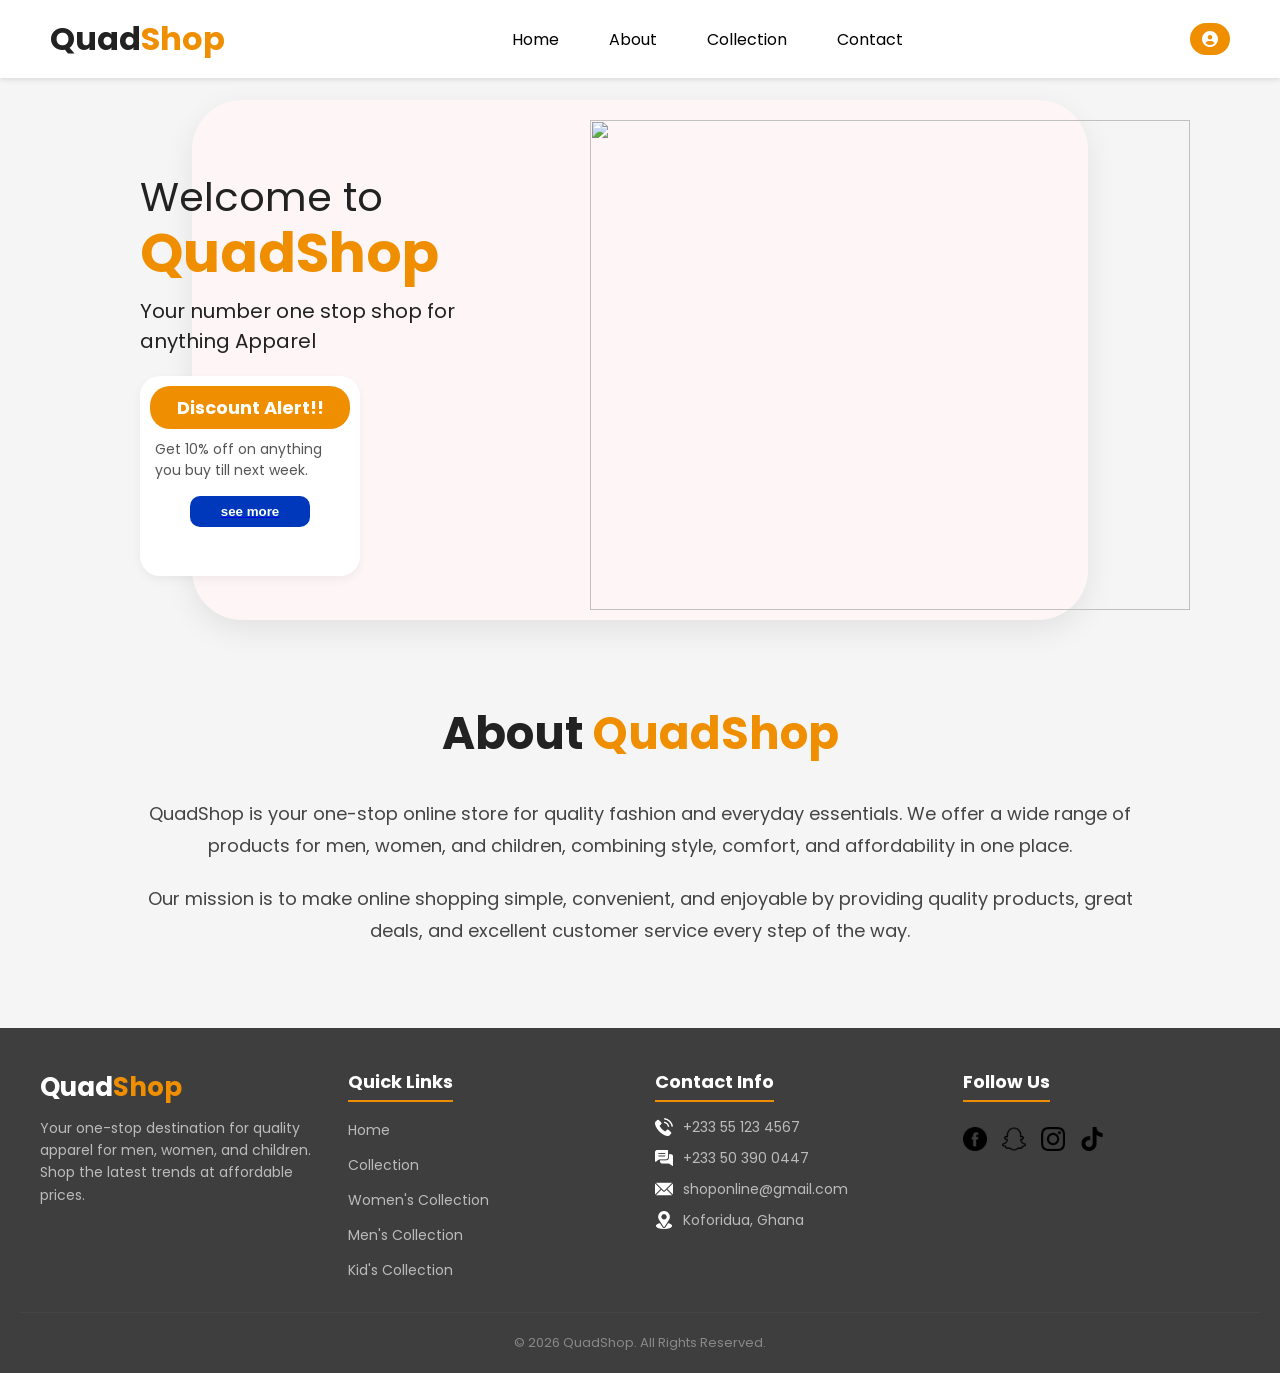
==== index.html @ 1bff61f1 "Add files via upload" ====
<!DOCTYPE html>
<html lang="en">
<head>
    <meta charset="UTF-8">
    <meta name="viewport" content="width=device-width, initial-scale=1.0">
    <title>QuadShop</title>
    <link rel="stylesheet" href="style.css">
    <link rel="icon" type="image/png" href="../QuadShop logo.png">
    <link rel="stylesheet" href="https://fonts.googleapis.com/css2?family=Poppins:wght@300;400;500;600;700&display=swap">
    <link rel="stylesheet" href="https://cdnjs.cloudflare.com/ajax/libs/font-awesome/6.7.2/css/all.min.css">
</head>

<body>

<header class="main-header">
    <h1>Quad<span>Shop</span></h1>

    <div class="menu-toggle" onclick="toggleMobileMenu()">
        <i class="fas fa-bars"></i>
    </div>

    <div class="tabs" id="navTabs">
        <ul>
            <!-- If you are on the homepage, make sure the links route cleanly -->
            <li><a href="index.html">Home</a></li>
            <li><a href="index.html#about">About</a></li>
            <li><a href="collection.html">Collection</a></li>
            <li><a href="contact-us.html">Contact</a></li>
        </ul>
    </div>

    <div style="display: flex; gap: 15px; align-items: center;">
        <!-- Added the critical explicit ID for global initialization mapping -->
        <div id="auth-status-btn" onclick="handleAuthClick()" style="cursor: pointer; font-weight: 500; color: #fff; background: #EF8F00; padding: 8px 12px; border-radius: 50px; font-size: 16px; display: flex; align-items: center; justify-content: center;" title="Account">
            <i class="fas fa-user-circle"></i>
        </div>

    </div>
</header>

<div id="liveToastNotification" style="display: none; position: fixed; top: 20px; right: 20px; z-index: 100001; padding: 15px 20px; border-radius: 8px; color: white; font-family: 'Poppins', sans-serif; align-items: center; gap: 12px; box-shadow: 0 4px 12px rgba(0,0,0,0.15); transition: 0.3s ease;">
    <span id="toastIcon" style="font-size: 20px;"></span>
    <div>
        <strong id="toastTitle" style="display: block; font-size: 14px;"></strong>
        <span id="toastMessage" style="font-size: 12px; opacity: 0.9;"></span>
    </div>
</div>

<div id="authModal" style="display:none; position:fixed; top:0; left:0; width:100%; height:100%; background:rgba(0,0,0,0.5); justify-content:center; align-items:center; z-index:10000;">
    <div style="background:#fff; padding:30px; border-radius:8px; max-width:400px; width:100%; position: relative; color: #333;">
        <span onclick="closeAuthModal()" style="position: absolute; top: 10px; right: 15px; font-size: 24px; cursor: pointer; font-weight: bold;">&times;</span>
        <h2 id="authTitle" style="margin-top: 0;">Log In to Your Account</h2>
        <form id="authForm" onsubmit="submitAuthForm(event)">
            <div id="authNameContainer" style="margin-bottom:10px; display: none;">
                <label>Full Name:</label>
                <input type="text" id="authName" style="width:100%; padding:8px;">
            </div>
            <div style="margin-bottom:10px;">
                <label>Phone Number:</label>
                <input type="text" id="authPhone" required style="width:100%; padding:8px;">
            </div>
            <div style="margin-bottom:10px;">
                <label>Password:</label>
                <input type="password" id="authPassword" required style="width:100%; padding:8px;">
            </div>
            <button type="submit" style="background:#0038BC; color:white; border:none; padding:10px; width:100%; font-weight:bold; cursor:pointer;">Submit</button>
        </form>
        <p id="authToggleText" style="text-align:center; margin-top:15px; font-size:14px; cursor:pointer; color:#EF8F00; margin-bottom: 0;" onclick="toggleAuthMode()">Don't have an account? Sign Up</p>
    </div>
</div>

<div id="dashboardModal" style="display: none; position: fixed; top: 0; left: 0; width: 100%; height: 100%; background: rgba(0,0,0,0.55); backdrop-filter: blur(2px); justify-content: center; align-items: center; z-index: 10000; padding: 15px; box-sizing: border-box;">
    <div style="background: #fff; padding: 30px; border-radius: 12px; max-width: 450px; width: 100%; max-height: 90vh; overflow-y: auto; position: relative; color: #333; font-family: 'Poppins', sans-serif; box-sizing: border-box; box-shadow: 0 10px 30px rgba(0, 0, 0, 0.2);">
        <span onclick="closeDashboardModal()" style="position: absolute; top: 12px; right: 18px; font-size: 26px; cursor: pointer; font-weight: bold; color: #888;">&times;</span>
        
        <h2 style="margin-top: 0; color: #0038BC; border-bottom: 2px solid #f5f5f5; padding-bottom: 10px; font-size: 22px; font-weight: 600;">
            <i class="fa-solid fa-gauge-high"></i> User Dashboard
        </h2>
        
        <div style="margin-top: 20px; background: #f9f9f9; padding: 15px; border-radius: 8px; border-left: 4px solid #EF8F00; box-sizing: border-box;">
            <h3 style="margin: 0 0 10px 0; font-size: 16px; color: #333; font-weight: 600;">Account Profile</h3>
            <p style="margin: 5px 0; font-size: 14px; word-break: break-word;"><strong>Full Name:</strong> <span id="dashName">Loading...</span></p>
            <p style="margin: 5px 0; font-size: 14px; word-break: break-word;"><strong>Phone Number:</strong> <span id="dashPhone">Loading...</span></p>
        </div>

        <div style="margin-top: 20px; background: #f9f9f9; padding: 15px; border-radius: 8px; border-left: 4px solid #0038BC; box-sizing: border-box;">
            <h3 style="margin: 0 0 10px 0; font-size: 16px; color: #333; font-weight: 600;">Active Order Status</h3>
            <div style="display: flex; align-items: center; gap: 10px; margin-top: 10px; flex-wrap: wrap;">
                <span id="dashStatusBadge" style="padding: 6px 14px; border-radius: 20px; font-size: 13px; font-weight: bold; color: white; display: inline-block;">
                    Pending Approval
                </span>
            </div>
            <p style="font-size: 11px; color: #777; margin-top: 8px; margin-bottom: 0; line-height: 1.4;">
                *Admin decisions update here automatically upon order verification.
            </p>
        </div>

        <button onclick="processLogout()" style="background: #d9534f; color: white; border: none; padding: 12px; width: 100%; font-weight: bold; cursor: pointer; border-radius: 6px; margin-top: 25px; transition: 0.2s; font-size: 15px;">
            <i class="fa-solid fa-right-from-bracket"></i> Log Out Account
        </button>
    </div>
</div>

<div class="homepage">
    <div class="welcome-text-image">
        <div class="welcome-text-container">
            <div class="text-header">
                <p class="welcome-text">Welcome to <span>QuadShop</span></p>
                <p class="slogan">Your number one stop shop for anything Apparel</p>
                <div class="discount-container">
                    <p class="percentage-off">Discount Alert!!</p>
                    <p class="percentage-message">Get 10% off on anything you buy till next week.</p>
                    <a href="collection.html">
                        <button class="see-more-btn">see more</button>
                    </a>
                </div>
            </div>
            <img src="images/happy shopping lady.png" class="shopping-image">
        </div>
    </div>
</div>

<section id="about">
    <div class="about-section">
        <h1 class="about-title">About <span class="about-color">QuadShop</span></h1>
        <p class="about-text">
            QuadShop is your one-stop online store for quality fashion and everyday
            essentials. We offer a wide range of products for men, women, and
            children, combining style, comfort, and affordability in one place.
        </p>
        <p class="about-text">
            Our mission is to make online shopping simple, convenient, and
            enjoyable by providing quality products, great deals, and excellent
            customer service every step of the way.
        </p>
    </div>
</section>

<footer class="footer">
    <div class="footer-container">
        <div class="footer-section">
            <h2 class="footer-logo">Quad<span class="footer-span">Shop</span></h2>
            <p class="footer-description">
                Your one-stop destination for quality apparel for men,
                women, and children. Shop the latest trends at affordable prices.
            </p>
        </div>

        <div class="footer-section">
            <h3>Quick Links</h3>
            <ul class="footer-links">
                <li><a href="index.html">Home</a></li>
                <li><a href="collection.html">Collection</a></li>
                <li><a href="collection.html#women-clothes">Women's Collection</a></li>
                <li><a href="collection.html#men-clothes">Men's Collection</a></li>
                <li><a href="collection.html#kid">Kid's Collection</a></li>
            </ul>
        </div>

        <div class="footer-section">
            <h3>Contact Info</h3>
            <div class="footer-contact">
                <img src="images/telephone.png" alt="Phone">
                <p>+233 55 123 4567</p>
            </div>
            <div class="footer-contact">
                <img src="images/chatting.png" alt="WhatsApp">
                <p>+233 50 390 0447</p>
            </div>
            <div class="footer-contact">
                <img src="images/email.png" alt="Email">
                <p>shoponline@gmail.com</p>
            </div>
            <div class="footer-contact">
                <img src="images/location.png" alt="Location">
                <p>Koforidua, Ghana</p>
            </div>
        </div>

        <div class="footer-section">
            <h3>Follow Us</h3>
            <div class="footer-social">
                <a href="https://www.facebook.com"><img src="images/facebook.png" alt="Facebook"></a>
                <img src="images/snapchat.png" alt="Snapchat">
                <img src="images/instagram.png" alt="Instagram">
                <img src="images/tik-tok.png" alt="TikTok">
            </div>
        </div>
    </div>

    <div class="footer-bottom">
        <p>© 2026 QuadShop. All Rights Reserved.</p>
    </div>
</footer>


<script src="collection.js"></script>

</body>
</html>
---- style.css ----
* {
    padding: 0;
    margin: 0;
    box-sizing: border-box;
}


body {
    font-family: 'Poppins', sans-serif;
    background: #f5f5f5;
    color: #222;
}

/* UNIFIED FULL-WIDTH HEADER DESIGN (MATCHING COLLECTION PAGE) */
.main-header {
    display: flex;
    justify-content: space-between;
    align-items: center;
    padding: 15px 50px; /* Enhanced left-right inner padding for edge-to-edge display */
    background: #fff;
    width: 100%;       /* Takes full screen horizontally */
    margin: 0;         /* Removes floating margins separation */
    border-radius: 0;  /* Removes the rounded pill shape so it locks neatly to sides */
    box-shadow: 0 2px 5px rgba(0,0,0,0.1); /* Drop shadow alignment below the bar */
    position: fixed; /* Changed from sticky to relative for better control */
    top: 0;
    left: 0;            /* Locked perfectly to the very top edge of the window browser */
    z-index: 1000;
    gap: 10px;         /* Small gap constraint balancing */
}

.main-header h1 span {
    color: #EF8F00;
    font-size: inherit; /* Prevents span from rendering at massive homepage size */
}

.main-header .tabs ul {
    display: flex;
    gap: 50px;
    list-style: none;
    margin-left: 0;
}

.main-header .tabs a {
    text-decoration: none;
    color: #000;
    font-size: 16px;
    transition: 0.2s ease-in-out;
}

.main-header .tabs a:hover {
    text-decoration: underline;
    padding: 0;
}

/* HOMEPAGE WRAPPERS */
.homepage {
    margin-left: auto;
    margin-right: auto;
    width: 70%;
    height: 520px;
    background-color: rgb(254, 246, 246);
    box-shadow: 0px 10px 30px rgb(0,0,0,.08);
    border-radius: 50px;
    padding: 20px;
    margin-top: 100px;
    position: relative;
}

.welcome-text-container {
    display: flex;
    justify-content: center;
    gap: 60px;
}

.text-header {
    margin-left: 50px;
    margin-top: 50px;
}

.welcome-text {
    width: 390px;
    font-size: 40px;
    line-height: 55px;
}

/* Targets only welcome text span logo size element */
.welcome-text span {
    font-weight: bold;
    font-size: 55px; 
    color: #EF8F00;
}

.slogan {
    font-size: 20px;
    margin-top: 10px;
}

.shopping-image {
    width: 600px;
    height: 490px;
    object-fit: contain;
}

/* DISCOUNT LAYOUT RULES */
.discount-container {
    margin-top: 20px;
    width: 220px;
    height: 200px;
    background-color: white;
    display: flex;
    border-radius: 20px;
    flex-direction: column;
    box-shadow: 0px 4px 10px rgba(0,0,0,0.05);
}

.percentage-off {
    font-size: 18px;
    text-align: center;
    padding: 8px;
    background-color: #EF8F00;
    color: white;
    margin: 10px;
    border-radius: 20px;
    font-weight: bold;
}

.percentage-message {
    width: 100%;
    font-size: 14px;
    padding: 0 15px;
    color: #555;
}

.see-more-btn {
    background-color: #0038BC;
    color: white;
    border: none;
    border-radius: 10px;
    margin: 15px auto 10px;
    padding: 8px;
    width: 120px;
    font-weight: bold;
    display: block;
    transition: 0.2s;
}

.see-more-btn:hover {
    cursor: pointer;
    background-color: #002ba3;
}

/* ABOUT SECTION */
.about-section {
    width: 80%;
    margin: 80px auto;
    text-align: center;
}

.about-title {
    font-size: 45px;
    margin-bottom: 30px;
}

.about-color {
    color: #EF8F00;
    font-size: inherit;
}

.about-text {
    font-size: 18px;
    line-height: 1.8;
    margin-bottom: 20px;
    color: #444;
}

/* FOOTER RULES */
.footer {
    background: #3e3e3e;
    color: #fff;
    padding: 40px 20px 20px;
    margin-top: 80px;
}

.footer-container {
    max-width: 1200px;
    margin: 0 auto;
    display: grid;
    grid-template-columns: repeat(4, 1fr);
    gap: 30px;
}

.footer-section h3 {
    margin-bottom: 15px;
    font-size: 18px;
    border-bottom: 2px solid #EF8F00;
    padding-bottom: 5px;
    display: inline-block;
}

.footer-logo {
    font-size: 26px;
    margin-bottom: 10px;
}

.footer-span {
    color: #EF8F00;
}

.footer-description {
    font-size: 14px;
    color: #bbb;
    line-height: 1.6;
}

.footer-links {
    display: flex;
    flex-direction: column;
    gap: 10px;
    list-style: none;
}

.footer-links a {
    color: #bbb;
    text-decoration: none;
    font-size: 14px;
}

.footer-links a:hover {
    color: #EF8F00;
    text-decoration: underline;
}

.footer-contact {
    display: flex;
    align-items: center;
    gap: 10px;
    margin-bottom: 10px;
    font-size: 14px;
    color: #bbb;
}

.footer-contact img {
    width: 18px;
    height: 18px;
    filter: invert(1);
}

.footer-social {
    display: flex;
    gap: 15px;
    margin-top: 10px;
}

.footer-social img {
    width: 24px;
    height: 24px;
    cursor: pointer;
    transition: 0.2s;
}

.footer-social img:hover {
    transform: translateY(-3px);
}

.footer-bottom {
    text-align: center;
    margin-top: 30px;
    padding-top: 20px;
    border-top: 1px solid #444;
    font-size: 13px;
    color: #888;
}

/* RESPONSIVE DESIGN */
@media (max-width: 900px) {
    .main-header {
        width: 95%;
        flex-direction: column;
        gap: 15px;
        border-radius: 20px;
    }
    .main-header .tabs ul {
        gap: 20px;
    }
    .homepage {
        width: 95%;
        height: auto;
    }
    .welcome-text-container {
        flex-direction: column;
        align-items: center;
        text-align: center;
    }
    .text-header {
        margin-left: 0;
    }
    .discount-container {
        margin: 20px auto;
    }
    .shopping-image {
        width: 100%;
        height: auto;
    }
    .footer-container {
        grid-template-columns: repeat(2, 1fr);
    }
}

@media (max-width: 500px) {
    .footer-container {
        grid-template-columns: 1fr;
    }
}

/* ==========================================================================
   ADVANCED RESPONSIVENESS, OVERFLOW PREVENTION & DYNAMIC HAMBURGER MENU ENGINE
   ========================================================================== */

/* Universal Guard Rails Against Grid/Image Layout Horizontal Page Bleeding */
html, body {
    width: 100%;
    max-width: 100%;
    overflow-x: hidden;
}

/* Base Desktop Configuration Adjustments for Hamburger Toggle Visibility */
.menu-toggle {
    display: none;
    font-size: 22px;
    cursor: pointer;
    color: #222;
    transition: color 0.2s;
}
.menu-toggle:hover {
    color: #EF8F00;
}

/* Mobile Screens Optimization Breakpoint */
@media (max-width: 768px) {
    .main-header {
        width: 92% !important;
        margin: 15px auto !important;
        padding: 12px 20px !important;
        border-radius: 30px !important;
        position: sticky;
        top: 10px;
        display: flex !important;
        flex-direction: row !important; /* Keep logo, toggle, and search on one row baseline */
        flex-wrap: wrap; /* Gracefully break search element or buttons to subsequent lines cleanly */
        justify-content: space-between !important;
        align-items: center !important;
    }

    /* Make Hamburger Icon Stack Lines Visible on Mobile viewports */
    .menu-toggle {
        display: block !important;
        order: 2;
    }

    .logo, .main-header h1 {
        font-size: 20px !important;
        order: 1;
    }

    div[style*="display: flex"] {
        order: 3; /* Push Auth button structure cleanly to right corner layout */
    }

    /* Transform Horizontal Link list into a Stacked Dropdown Menu Drawer */
    .main-header .tabs {
        display: none; /* Hidden by default behind the toggle button click */
        width: 100%;
        order: 5; /* Forces the drawer expansion below header content row */
        background: #ffffff;
        margin-top: 12px;
        padding: 10px 0;
        border-top: 1px solid #f0f0f0;
    }

    /* Dynamic Menu Active Class (Targeted via JS click handler) */
    .main-header .tabs.active {
        display: block !important;
        animation: slideDownMenu 0.3s ease-in-out forwards;
    }

    .main-header .tabs ul {
        flex-direction: column !important;
        gap: 15px !important;
        width: 100%;
        padding: 10px 5px !important;
        align-items: flex-start !important;
    }

    .main-header .tabs ul li {
        width: 100%;
    }

    .main-header .tabs ul li a {
        display: block;
        width: 100%;
        padding: 8px 12px;
        font-size: 15px;
        border-radius: 8px;
        transition: background 0.2s;
    }

    .main-header .tabs ul li a:hover {
        background: #fff4e6;
        color: #EF8F00 !important;
        text-decoration: none !important;
    }

    /* Specific Collection Page Search Bar optimization rule overrides */
    .search-bar, #searchBar {
        width: 100% !important;
        order: 4; /* Floats search dynamically inline below logo baseline line layout smoothly */
        margin: 10px 0 2px 0 !important;
        height: 38px !important;
        font-size: 14px !important;
        border-radius: 20px !important;
    }

    #auth-status-btn {
        padding: 6px 12px !important;
        font-size: 13px !important;
    }
}

/* Smooth Animation Dropdown standard easing properties */
@keyframes slideDownMenu {
    from {
        opacity: 0;
        transform: translateY(-10px);
    }
    to {
        opacity: 1;
        transform: translateY(0);
    }
}


/* ================= DASHBOARD MODAL RESPONSE OVERPOLISHING RULES ================= */

/* Full-Screen dark background blurred curtain wrapper */
.modal-overlay {
    position: fixed;
    top: 0;
    left: 0;
    width: 100%;
    height: 100%;
    background: rgba(0, 0, 0, 0.55);
    backdrop-filter: blur(2px);
    display: flex;
    justify-content: center;
    align-items: center;
    z-index: 10000;
    padding: 15px; /* Ensures the card never touches screen edges on mobile */
}

/* Fluid dashboard canvas container wrapper */
.dashboard-card {
    background: #fff;
    padding: 30px;
    border-radius: 12px;
    width: 100%;
    max-width: 500px; /* Constrains it on desktop so it doesn't take full screen */
    max-height: 90vh; /* Prevents it from leaking outside screen bounds */
    overflow-y: auto; /* Adds clean inner scrollbar if logs overflow */
    position: relative;
    color: #333;
    box-shadow: 0 10px 30px rgba(0, 0, 0, 0.2);
    box-sizing: border-box;
}

/* Micro layouts component items updates */
.modal-close-btn {
    position: absolute;
    top: 12px;
    right: 18px;
    font-size: 26px;
    cursor: pointer;
    font-weight: bold;
    color: #888;
    transition: color 0.2s;
}

.modal-close-btn:hover {
    color: #333;
}

.dashboard-title {
    margin-top: 0;
    margin-bottom: 20px;
    font-size: 22px;
    font-weight: 600;
    color: #0038BC; /* Polished accent corporate blue layout baseline styling indicator */
}

/* --- MOBILE TARGETED OPTIMIZATIONS (< 480px viewport sizes) --- */
@media (max-width: 480px) {
    .dashboard-card {
        padding: 20px 15px; /* Scales down inner spaces cleanly */
    }
    
    .dashboard-title {
        font-size: 19px; /* Decreases header baseline scaling to balance screen fields nicely */
    }
}
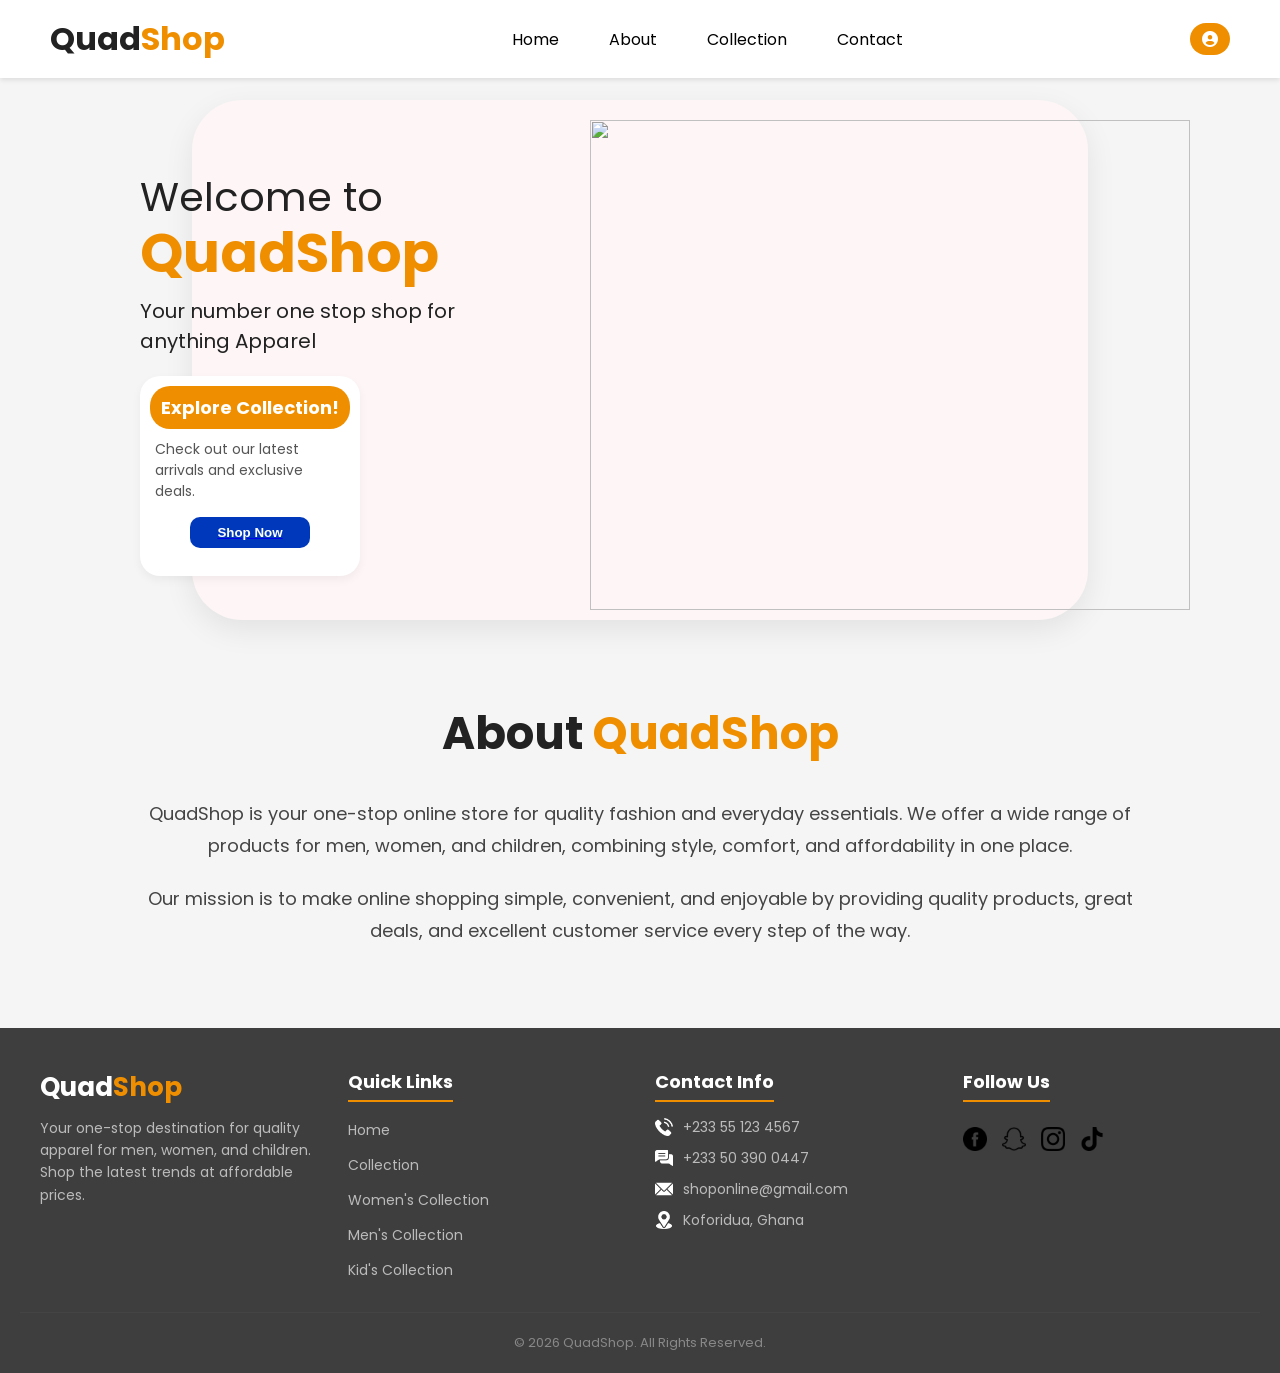
==== commit 940f230f: "Update index.html" ====
--- a/index.html
+++ b/index.html
@@ -37,6 +37,7 @@
 
     </div>
 </header>
+
 
 <div id="liveToastNotification" style="display: none; position: fixed; top: 20px; right: 20px; z-index: 100001; padding: 15px 20px; border-radius: 8px; color: white; font-family: 'Poppins', sans-serif; align-items: center; gap: 12px; box-shadow: 0 4px 12px rgba(0,0,0,0.15); transition: 0.3s ease;">
     <span id="toastIcon" style="font-size: 20px;"></span>
@@ -100,7 +101,7 @@
         </button>
     </div>
 </div>
-
+    
 <div class="homepage">
     <div class="welcome-text-image">
         <div class="welcome-text-container">
@@ -108,10 +109,10 @@
                 <p class="welcome-text">Welcome to <span>QuadShop</span></p>
                 <p class="slogan">Your number one stop shop for anything Apparel</p>
                 <div class="discount-container">
-                    <p class="percentage-off">Discount Alert!!</p>
-                    <p class="percentage-message">Get 10% off on anything you buy till next week.</p>
+                    <p class="percentage-off">Explore Collection!</p>
+                    <p class="percentage-message">Check out our latest arrivals and exclusive deals.</p>
                     <a href="collection.html">
-                        <button class="see-more-btn">see more</button>
+                        <button class="see-more-btn">Shop Now</button>
                     </a>
                 </div>
             </div>
@@ -197,4 +198,4 @@
 <script src="collection.js"></script>
 
 </body>
-</html>+</html>
--- a/style.css
+++ b/style.css
@@ -338,13 +338,21 @@
 
 /* Mobile Screens Optimization Breakpoint */
 @media (max-width: 768px) {
+
+    /* body {
+        padding-top: 90px !important; /* Reserves space for the now-fixed pill header + its 10px
+                                          top offset, so page content doesn't load underneath it. */
+     
+
     .main-header {
         width: 92% !important;
         margin: 15px auto !important;
         padding: 12px 20px !important;
         border-radius: 30px !important;
-        position: sticky;
+        position: fixed !important;
         top: 10px;
+        left: 0;
+        right: 0;
         display: flex !important;
         flex-direction: row !important; /* Keep logo, toggle, and search on one row baseline */
         flex-wrap: wrap; /* Gracefully break search element or buttons to subsequent lines cleanly */
@@ -506,4 +514,34 @@
     .dashboard-title {
         font-size: 19px; /* Decreases header baseline scaling to balance screen fields nicely */
     }
-}+}
+
+/* Fix for iPad 12.9" and other large tablets */
+@media (max-width: 1024px) {
+    .homepage {
+        width: 90% !important; /* Uses more available screen space */
+        height: auto !important; /* Allows content to dictate height */
+        padding: 40px 20px !important;
+        border-radius: 30px !important;
+        margin-top: 120px !important;
+    }
+
+    .welcome-text {
+        width: 100% !important; /* Allows text to span full width */
+        font-size: 32px !important; /* Slightly smaller for better balance */
+        line-height: 45px !important;
+    }
+
+    .welcome-text span {
+        font-size: 40px !important; /* Matches the text scaling */
+    }
+
+    .shopping-image {
+        width: 400px !important; /* Scales down the image to fit next to text */
+        height: auto !important;
+    }
+
+    .welcome-text-container {
+        gap: 20px !important; /* Reduces gap to fit 1024px constraints */
+    }
+}
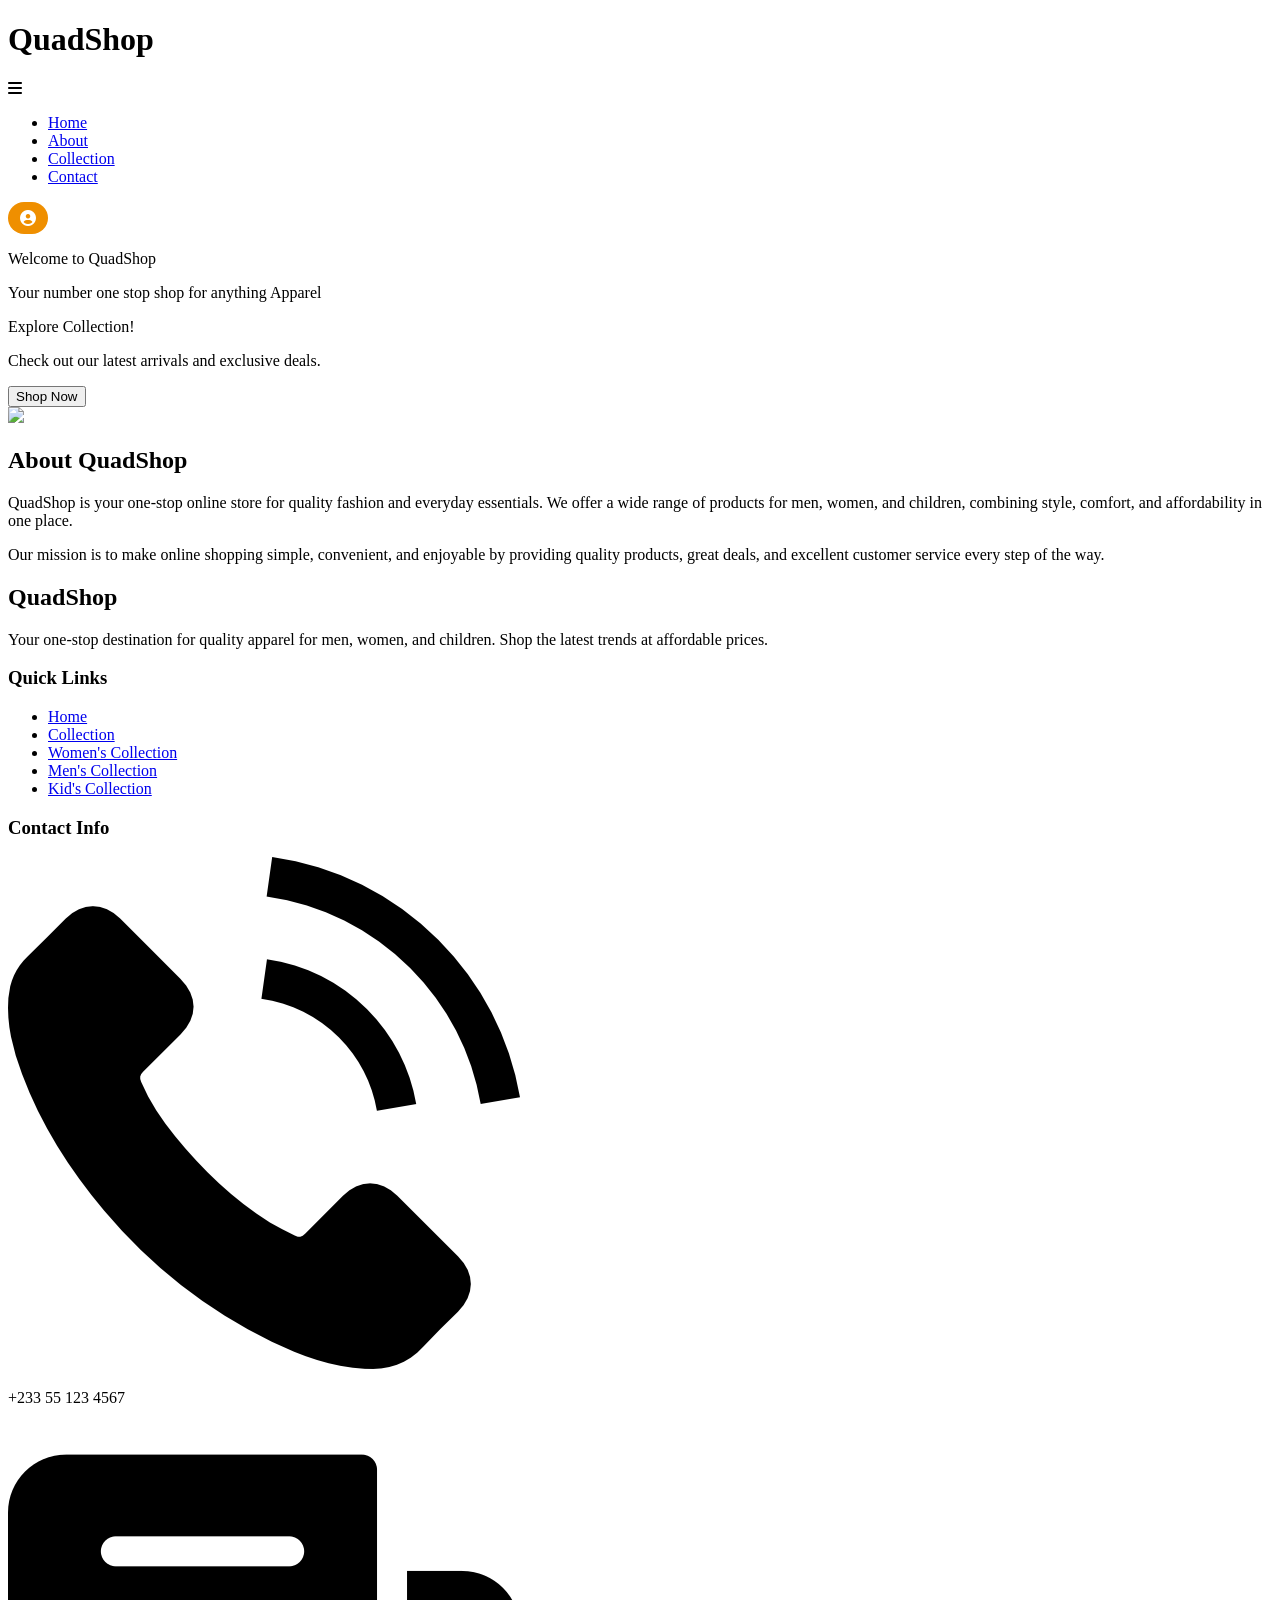
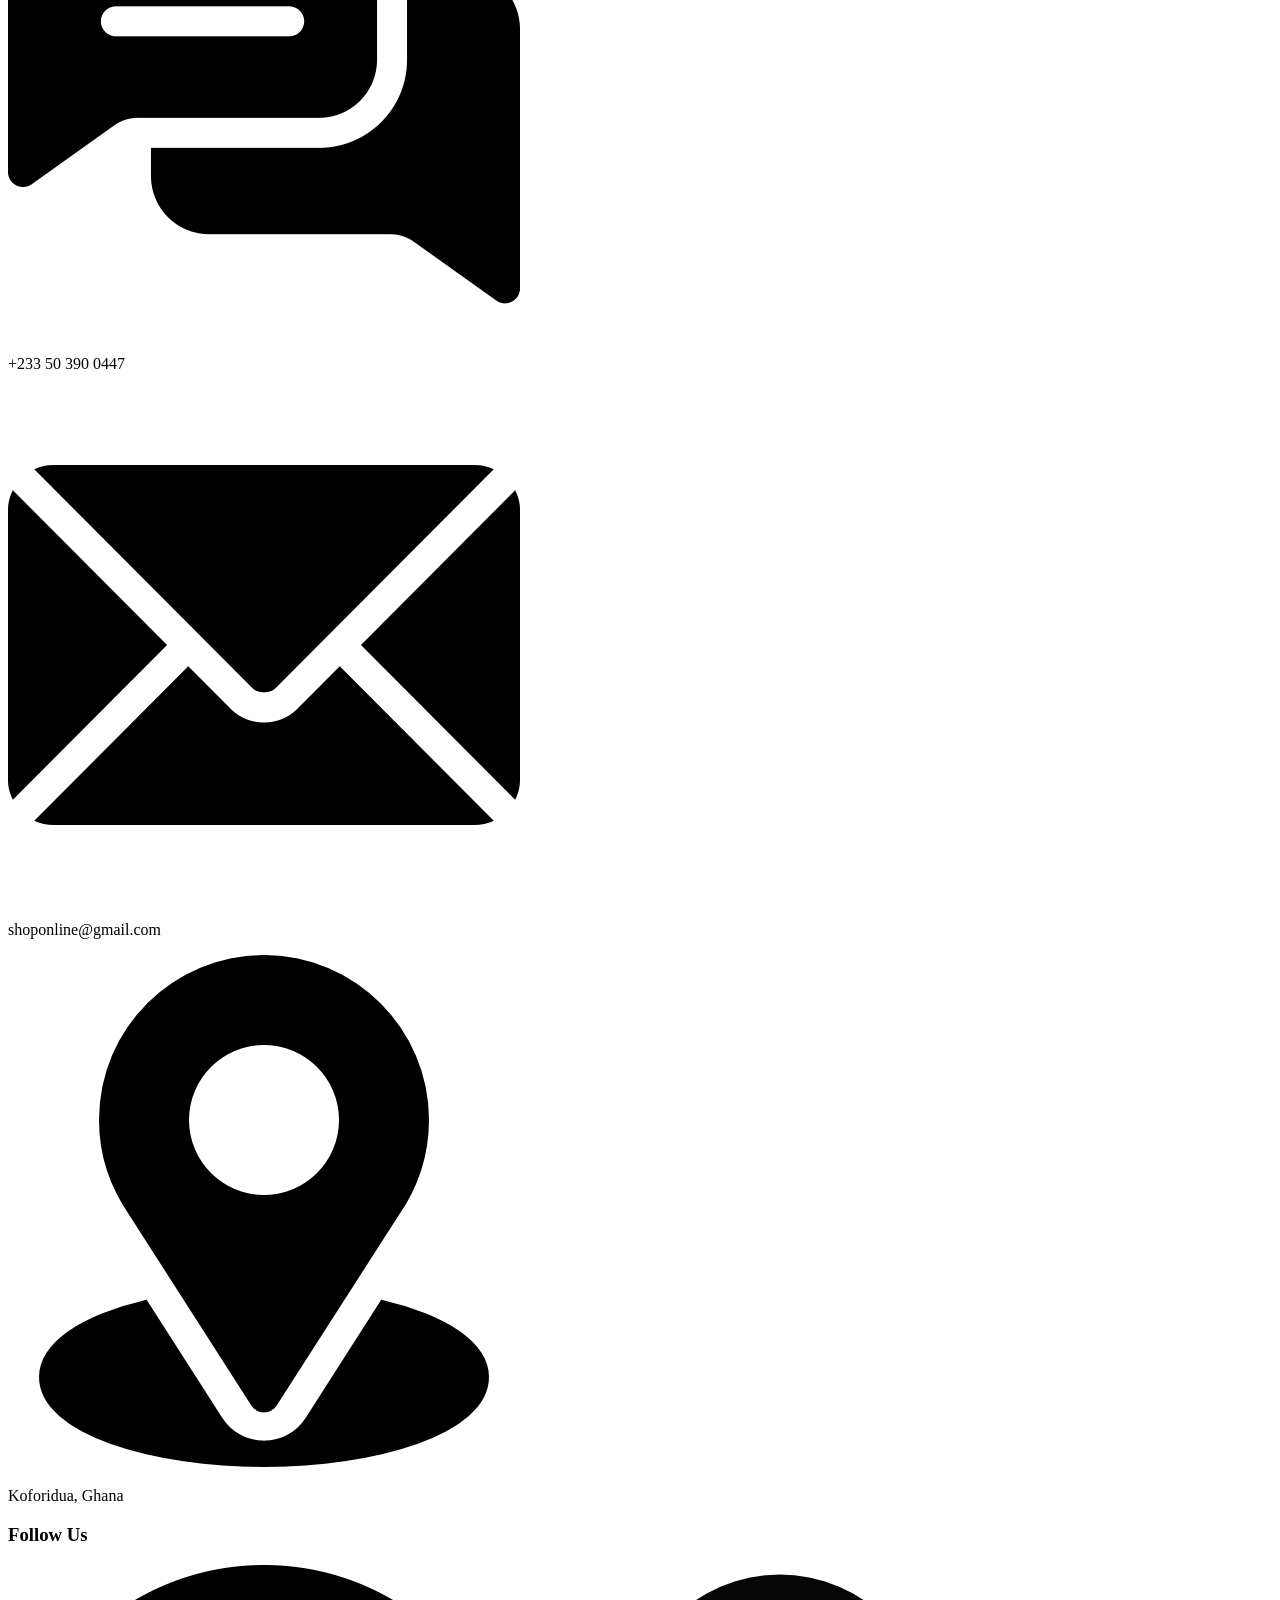
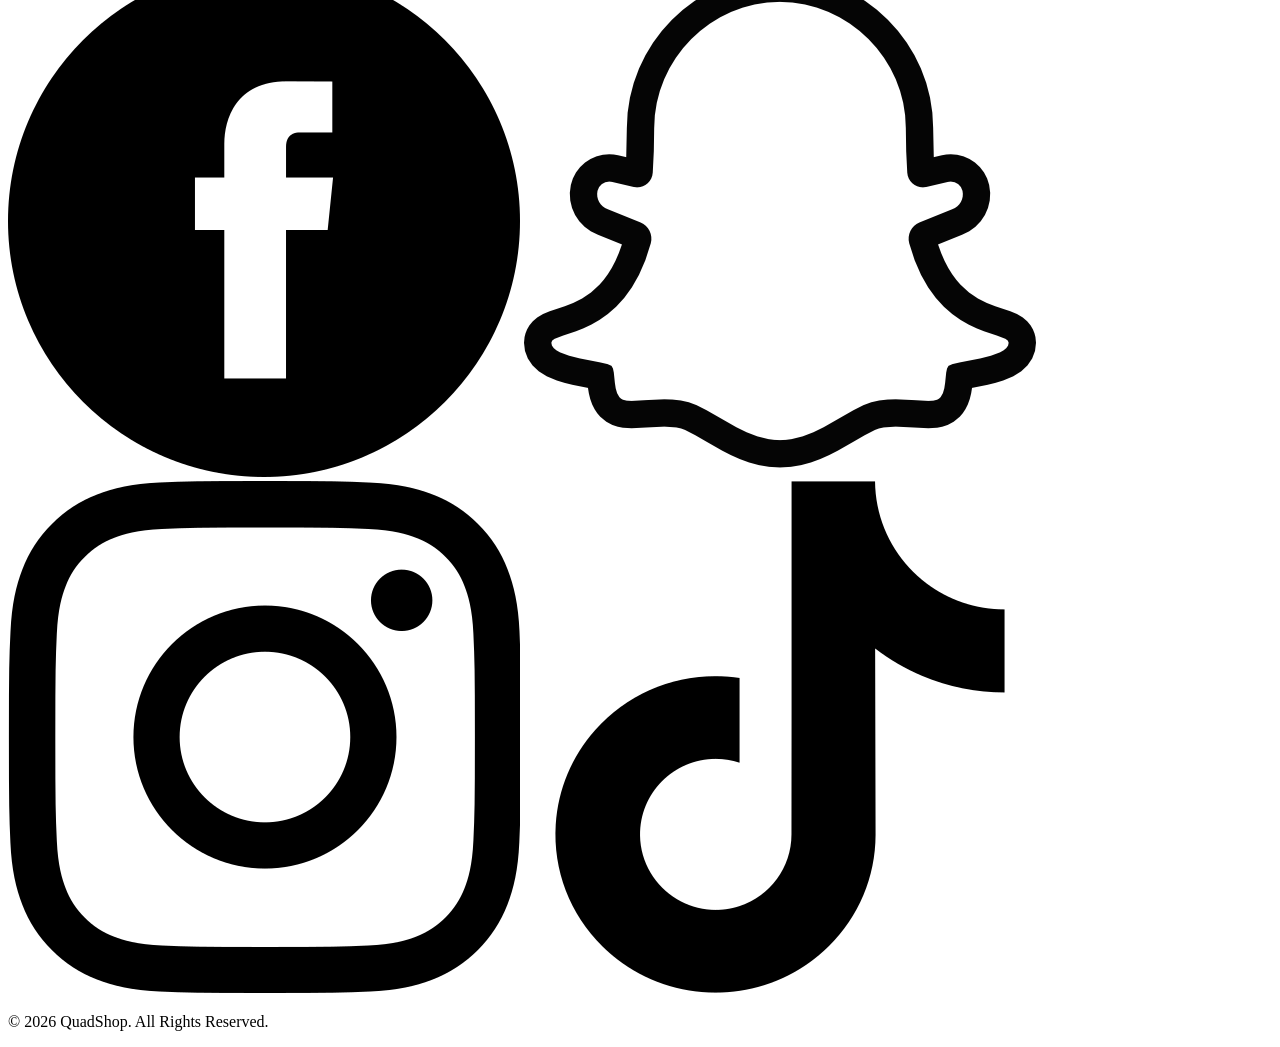
==== commit ae8946e0: "Update index.html" ====
--- a/index.html
+++ b/index.html
@@ -4,7 +4,7 @@
     <meta charset="UTF-8">
     <meta name="viewport" content="width=device-width, initial-scale=1.0">
     <title>QuadShop</title>
-    <link rel="stylesheet" href="style.css">
+    <link rel="stylesheet" href="Official Website.css">
     <link rel="icon" type="image/png" href="../QuadShop logo.png">
     <link rel="stylesheet" href="https://fonts.googleapis.com/css2?family=Poppins:wght@300;400;500;600;700&display=swap">
     <link rel="stylesheet" href="https://cdnjs.cloudflare.com/ajax/libs/font-awesome/6.7.2/css/all.min.css">
@@ -22,10 +22,10 @@
     <div class="tabs" id="navTabs">
         <ul>
             <!-- If you are on the homepage, make sure the links route cleanly -->
-            <li><a href="index.html">Home</a></li>
-            <li><a href="index.html#about">About</a></li>
+            <li><a href="Official Website.html">Home</a></li>
+            <li><a href="#about">About</a></li>
             <li><a href="collection.html">Collection</a></li>
-            <li><a href="contact-us.html">Contact</a></li>
+            <li><a href="contact us.html">Contact</a></li>
         </ul>
     </div>
 
@@ -38,35 +38,11 @@
     </div>
 </header>
 
-
 <div id="liveToastNotification" style="display: none; position: fixed; top: 20px; right: 20px; z-index: 100001; padding: 15px 20px; border-radius: 8px; color: white; font-family: 'Poppins', sans-serif; align-items: center; gap: 12px; box-shadow: 0 4px 12px rgba(0,0,0,0.15); transition: 0.3s ease;">
     <span id="toastIcon" style="font-size: 20px;"></span>
     <div>
         <strong id="toastTitle" style="display: block; font-size: 14px;"></strong>
         <span id="toastMessage" style="font-size: 12px; opacity: 0.9;"></span>
-    </div>
-</div>
-
-<div id="authModal" style="display:none; position:fixed; top:0; left:0; width:100%; height:100%; background:rgba(0,0,0,0.5); justify-content:center; align-items:center; z-index:10000;">
-    <div style="background:#fff; padding:30px; border-radius:8px; max-width:400px; width:100%; position: relative; color: #333;">
-        <span onclick="closeAuthModal()" style="position: absolute; top: 10px; right: 15px; font-size: 24px; cursor: pointer; font-weight: bold;">&times;</span>
-        <h2 id="authTitle" style="margin-top: 0;">Log In to Your Account</h2>
-        <form id="authForm" onsubmit="submitAuthForm(event)">
-            <div id="authNameContainer" style="margin-bottom:10px; display: none;">
-                <label>Full Name:</label>
-                <input type="text" id="authName" style="width:100%; padding:8px;">
-            </div>
-            <div style="margin-bottom:10px;">
-                <label>Phone Number:</label>
-                <input type="text" id="authPhone" required style="width:100%; padding:8px;">
-            </div>
-            <div style="margin-bottom:10px;">
-                <label>Password:</label>
-                <input type="password" id="authPassword" required style="width:100%; padding:8px;">
-            </div>
-            <button type="submit" style="background:#0038BC; color:white; border:none; padding:10px; width:100%; font-weight:bold; cursor:pointer;">Submit</button>
-        </form>
-        <p id="authToggleText" style="text-align:center; margin-top:15px; font-size:14px; cursor:pointer; color:#EF8F00; margin-bottom: 0;" onclick="toggleAuthMode()">Don't have an account? Sign Up</p>
     </div>
 </div>
 
@@ -101,7 +77,7 @@
         </button>
     </div>
 </div>
-    
+
 <div class="homepage">
     <div class="welcome-text-image">
         <div class="welcome-text-container">
@@ -150,7 +126,7 @@
         <div class="footer-section">
             <h3>Quick Links</h3>
             <ul class="footer-links">
-                <li><a href="index.html">Home</a></li>
+                <li><a href="#">Home</a></li>
                 <li><a href="collection.html">Collection</a></li>
                 <li><a href="collection.html#women-clothes">Women's Collection</a></li>
                 <li><a href="collection.html#men-clothes">Men's Collection</a></li>
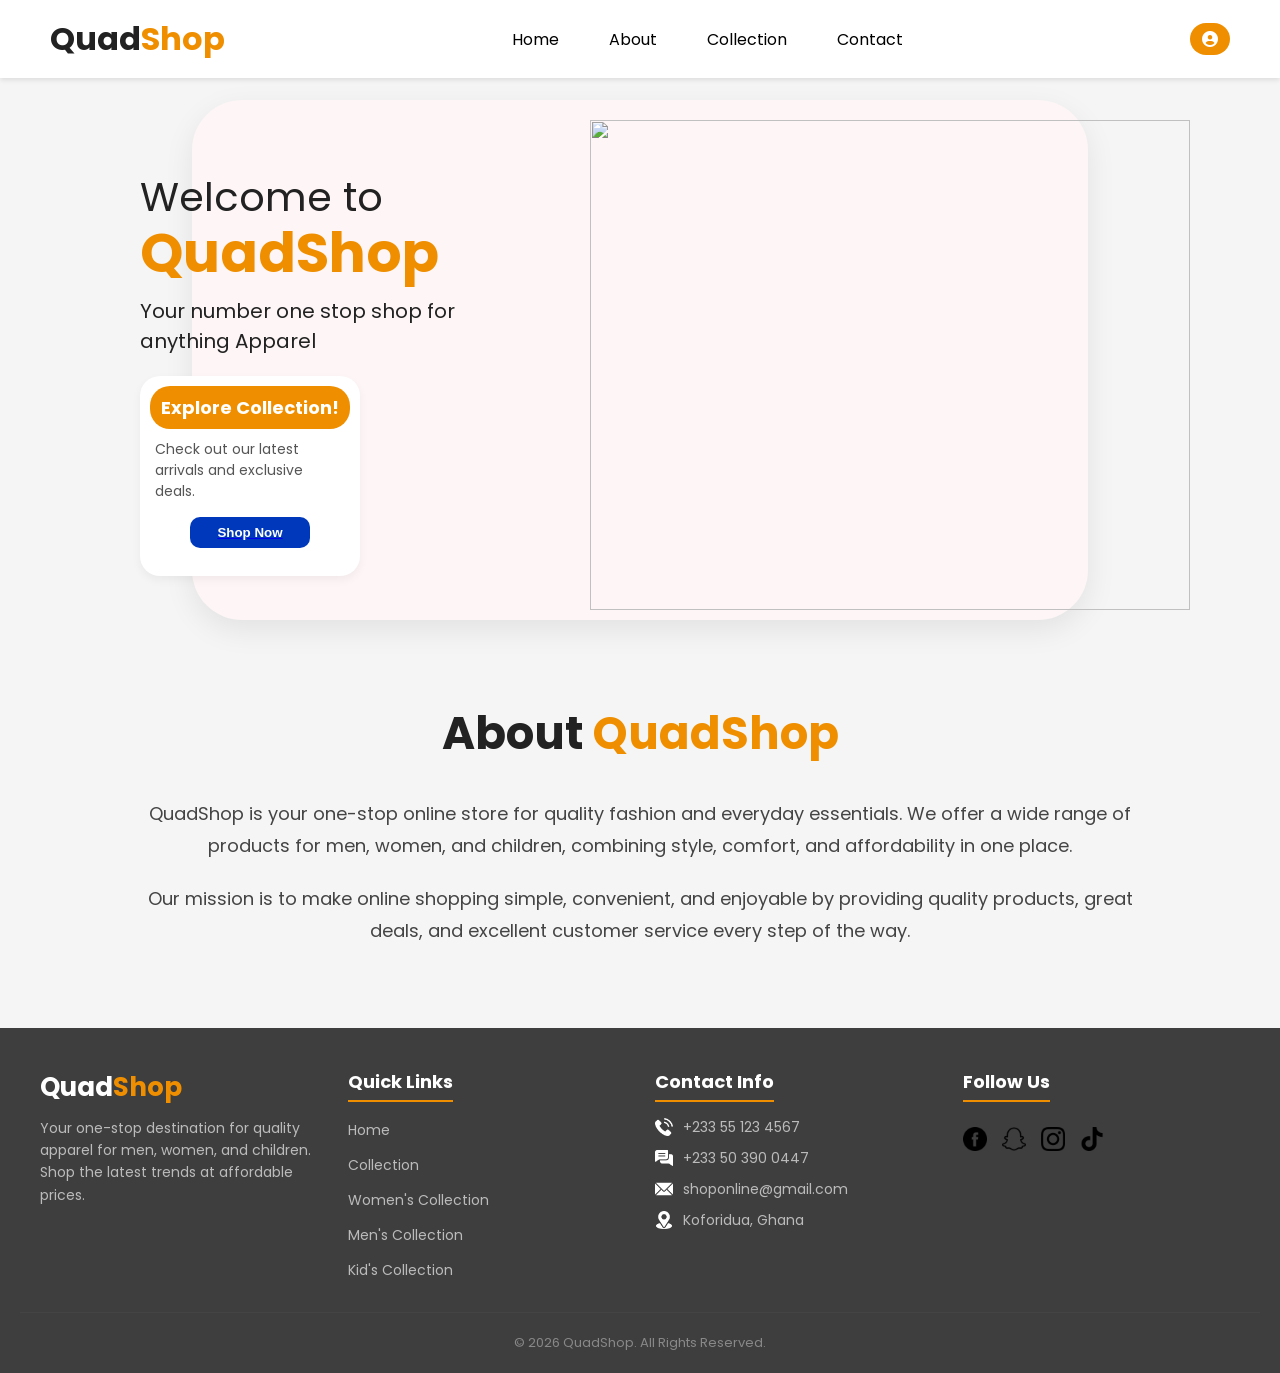
==== commit 15a17da1: "Update index.html" ====
--- a/index.html
+++ b/index.html
@@ -4,7 +4,7 @@
     <meta charset="UTF-8">
     <meta name="viewport" content="width=device-width, initial-scale=1.0">
     <title>QuadShop</title>
-    <link rel="stylesheet" href="Official Website.css">
+    <link rel="stylesheet" href="style.css">
     <link rel="icon" type="image/png" href="../QuadShop logo.png">
     <link rel="stylesheet" href="https://fonts.googleapis.com/css2?family=Poppins:wght@300;400;500;600;700&display=swap">
     <link rel="stylesheet" href="https://cdnjs.cloudflare.com/ajax/libs/font-awesome/6.7.2/css/all.min.css">
--- a/style.css
+++ b/style.css
@@ -0,0 +1,547 @@
+* {
+    padding: 0;
+    margin: 0;
+    box-sizing: border-box;
+}
+
+
+body {
+    font-family: 'Poppins', sans-serif;
+    background: #f5f5f5;
+    color: #222;
+}
+
+/* UNIFIED FULL-WIDTH HEADER DESIGN (MATCHING COLLECTION PAGE) */
+.main-header {
+    display: flex;
+    justify-content: space-between;
+    align-items: center;
+    padding: 15px 50px; /* Enhanced left-right inner padding for edge-to-edge display */
+    background: #fff;
+    width: 100%;       /* Takes full screen horizontally */
+    margin: 0;         /* Removes floating margins separation */
+    border-radius: 0;  /* Removes the rounded pill shape so it locks neatly to sides */
+    box-shadow: 0 2px 5px rgba(0,0,0,0.1); /* Drop shadow alignment below the bar */
+    position: fixed; /* Changed from sticky to relative for better control */
+    top: 0;
+    left: 0;            /* Locked perfectly to the very top edge of the window browser */
+    z-index: 1000;
+    gap: 10px;         /* Small gap constraint balancing */
+}
+
+.main-header h1 span {
+    color: #EF8F00;
+    font-size: inherit; /* Prevents span from rendering at massive homepage size */
+}
+
+.main-header .tabs ul {
+    display: flex;
+    gap: 50px;
+    list-style: none;
+    margin-left: 0;
+}
+
+.main-header .tabs a {
+    text-decoration: none;
+    color: #000;
+    font-size: 16px;
+    transition: 0.2s ease-in-out;
+}
+
+.main-header .tabs a:hover {
+    text-decoration: underline;
+    padding: 0;
+}
+
+/* HOMEPAGE WRAPPERS */
+.homepage {
+    margin-left: auto;
+    margin-right: auto;
+    width: 70%;
+    height: 520px;
+    background-color: rgb(254, 246, 246);
+    box-shadow: 0px 10px 30px rgb(0,0,0,.08);
+    border-radius: 50px;
+    padding: 20px;
+    margin-top: 100px;
+    position: relative;
+}
+
+.welcome-text-container {
+    display: flex;
+    justify-content: center;
+    gap: 60px;
+}
+
+.text-header {
+    margin-left: 50px;
+    margin-top: 50px;
+}
+
+.welcome-text {
+    width: 390px;
+    font-size: 40px;
+    line-height: 55px;
+}
+
+/* Targets only welcome text span logo size element */
+.welcome-text span {
+    font-weight: bold;
+    font-size: 55px; 
+    color: #EF8F00;
+}
+
+.slogan {
+    font-size: 20px;
+    margin-top: 10px;
+}
+
+.shopping-image {
+    width: 600px;
+    height: 490px;
+    object-fit: contain;
+}
+
+/* DISCOUNT LAYOUT RULES */
+.discount-container {
+    margin-top: 20px;
+    width: 220px;
+    height: 200px;
+    background-color: white;
+    display: flex;
+    border-radius: 20px;
+    flex-direction: column;
+    box-shadow: 0px 4px 10px rgba(0,0,0,0.05);
+}
+
+.percentage-off {
+    font-size: 18px;
+    text-align: center;
+    padding: 8px;
+    background-color: #EF8F00;
+    color: white;
+    margin: 10px;
+    border-radius: 20px;
+    font-weight: bold;
+}
+
+.percentage-message {
+    width: 100%;
+    font-size: 14px;
+    padding: 0 15px;
+    color: #555;
+}
+
+.see-more-btn {
+    background-color: #0038BC;
+    color: white;
+    border: none;
+    border-radius: 10px;
+    margin: 15px auto 10px;
+    padding: 8px;
+    width: 120px;
+    font-weight: bold;
+    display: block;
+    transition: 0.2s;
+}
+
+.see-more-btn:hover {
+    cursor: pointer;
+    background-color: #002ba3;
+}
+
+/* ABOUT SECTION */
+.about-section {
+    width: 80%;
+    margin: 80px auto;
+    text-align: center;
+}
+
+.about-title {
+    font-size: 45px;
+    margin-bottom: 30px;
+}
+
+.about-color {
+    color: #EF8F00;
+    font-size: inherit;
+}
+
+.about-text {
+    font-size: 18px;
+    line-height: 1.8;
+    margin-bottom: 20px;
+    color: #444;
+}
+
+/* FOOTER RULES */
+.footer {
+    background: #3e3e3e;
+    color: #fff;
+    padding: 40px 20px 20px;
+    margin-top: 80px;
+}
+
+.footer-container {
+    max-width: 1200px;
+    margin: 0 auto;
+    display: grid;
+    grid-template-columns: repeat(4, 1fr);
+    gap: 30px;
+}
+
+.footer-section h3 {
+    margin-bottom: 15px;
+    font-size: 18px;
+    border-bottom: 2px solid #EF8F00;
+    padding-bottom: 5px;
+    display: inline-block;
+}
+
+.footer-logo {
+    font-size: 26px;
+    margin-bottom: 10px;
+}
+
+.footer-span {
+    color: #EF8F00;
+}
+
+.footer-description {
+    font-size: 14px;
+    color: #bbb;
+    line-height: 1.6;
+}
+
+.footer-links {
+    display: flex;
+    flex-direction: column;
+    gap: 10px;
+    list-style: none;
+}
+
+.footer-links a {
+    color: #bbb;
+    text-decoration: none;
+    font-size: 14px;
+}
+
+.footer-links a:hover {
+    color: #EF8F00;
+    text-decoration: underline;
+}
+
+.footer-contact {
+    display: flex;
+    align-items: center;
+    gap: 10px;
+    margin-bottom: 10px;
+    font-size: 14px;
+    color: #bbb;
+}
+
+.footer-contact img {
+    width: 18px;
+    height: 18px;
+    filter: invert(1);
+}
+
+.footer-social {
+    display: flex;
+    gap: 15px;
+    margin-top: 10px;
+}
+
+.footer-social img {
+    width: 24px;
+    height: 24px;
+    cursor: pointer;
+    transition: 0.2s;
+}
+
+.footer-social img:hover {
+    transform: translateY(-3px);
+}
+
+.footer-bottom {
+    text-align: center;
+    margin-top: 30px;
+    padding-top: 20px;
+    border-top: 1px solid #444;
+    font-size: 13px;
+    color: #888;
+}
+
+/* RESPONSIVE DESIGN */
+@media (max-width: 900px) {
+    .main-header {
+        width: 95%;
+        flex-direction: column;
+        gap: 15px;
+        border-radius: 20px;
+    }
+    .main-header .tabs ul {
+        gap: 20px;
+    }
+    .homepage {
+        width: 95%;
+        height: auto;
+    }
+    .welcome-text-container {
+        flex-direction: column;
+        align-items: center;
+        text-align: center;
+    }
+    .text-header {
+        margin-left: 0;
+    }
+    .discount-container {
+        margin: 20px auto;
+    }
+    .shopping-image {
+        width: 100%;
+        height: auto;
+    }
+    .footer-container {
+        grid-template-columns: repeat(2, 1fr);
+    }
+}
+
+@media (max-width: 500px) {
+    .footer-container {
+        grid-template-columns: 1fr;
+    }
+}
+
+/* ==========================================================================
+   ADVANCED RESPONSIVENESS, OVERFLOW PREVENTION & DYNAMIC HAMBURGER MENU ENGINE
+   ========================================================================== */
+
+/* Universal Guard Rails Against Grid/Image Layout Horizontal Page Bleeding */
+html, body {
+    width: 100%;
+    max-width: 100%;
+    overflow-x: hidden;
+}
+
+/* Base Desktop Configuration Adjustments for Hamburger Toggle Visibility */
+.menu-toggle {
+    display: none;
+    font-size: 22px;
+    cursor: pointer;
+    color: #222;
+    transition: color 0.2s;
+}
+.menu-toggle:hover {
+    color: #EF8F00;
+}
+
+/* Mobile Screens Optimization Breakpoint */
+@media (max-width: 768px) {
+
+    /* body {
+        padding-top: 90px !important; /* Reserves space for the now-fixed pill header + its 10px
+                                          top offset, so page content doesn't load underneath it. */
+     
+
+    .main-header {
+        width: 92% !important;
+        margin: 15px auto !important;
+        padding: 12px 20px !important;
+        border-radius: 30px !important;
+        position: fixed !important;
+        top: 10px;
+        left: 0;
+        right: 0;
+        display: flex !important;
+        flex-direction: row !important; /* Keep logo, toggle, and search on one row baseline */
+        flex-wrap: wrap; /* Gracefully break search element or buttons to subsequent lines cleanly */
+        justify-content: space-between !important;
+        align-items: center !important;
+    }
+
+    /* Make Hamburger Icon Stack Lines Visible on Mobile viewports */
+    .menu-toggle {
+        display: block !important;
+        order: 2;
+    }
+
+    .logo, .main-header h1 {
+        font-size: 20px !important;
+        order: 1;
+    }
+
+    div[style*="display: flex"] {
+        order: 3; /* Push Auth button structure cleanly to right corner layout */
+    }
+
+    /* Transform Horizontal Link list into a Stacked Dropdown Menu Drawer */
+    .main-header .tabs {
+        display: none; /* Hidden by default behind the toggle button click */
+        width: 100%;
+        order: 5; /* Forces the drawer expansion below header content row */
+        background: #ffffff;
+        margin-top: 12px;
+        padding: 10px 0;
+        border-top: 1px solid #f0f0f0;
+    }
+
+    /* Dynamic Menu Active Class (Targeted via JS click handler) */
+    .main-header .tabs.active {
+        display: block !important;
+        animation: slideDownMenu 0.3s ease-in-out forwards;
+    }
+
+    .main-header .tabs ul {
+        flex-direction: column !important;
+        gap: 15px !important;
+        width: 100%;
+        padding: 10px 5px !important;
+        align-items: flex-start !important;
+    }
+
+    .main-header .tabs ul li {
+        width: 100%;
+    }
+
+    .main-header .tabs ul li a {
+        display: block;
+        width: 100%;
+        padding: 8px 12px;
+        font-size: 15px;
+        border-radius: 8px;
+        transition: background 0.2s;
+    }
+
+    .main-header .tabs ul li a:hover {
+        background: #fff4e6;
+        color: #EF8F00 !important;
+        text-decoration: none !important;
+    }
+
+    /* Specific Collection Page Search Bar optimization rule overrides */
+    .search-bar, #searchBar {
+        width: 100% !important;
+        order: 4; /* Floats search dynamically inline below logo baseline line layout smoothly */
+        margin: 10px 0 2px 0 !important;
+        height: 38px !important;
+        font-size: 14px !important;
+        border-radius: 20px !important;
+    }
+
+    #auth-status-btn {
+        padding: 6px 12px !important;
+        font-size: 13px !important;
+    }
+}
+
+/* Smooth Animation Dropdown standard easing properties */
+@keyframes slideDownMenu {
+    from {
+        opacity: 0;
+        transform: translateY(-10px);
+    }
+    to {
+        opacity: 1;
+        transform: translateY(0);
+    }
+}
+
+
+/* ================= DASHBOARD MODAL RESPONSE OVERPOLISHING RULES ================= */
+
+/* Full-Screen dark background blurred curtain wrapper */
+.modal-overlay {
+    position: fixed;
+    top: 0;
+    left: 0;
+    width: 100%;
+    height: 100%;
+    background: rgba(0, 0, 0, 0.55);
+    backdrop-filter: blur(2px);
+    display: flex;
+    justify-content: center;
+    align-items: center;
+    z-index: 10000;
+    padding: 15px; /* Ensures the card never touches screen edges on mobile */
+}
+
+/* Fluid dashboard canvas container wrapper */
+.dashboard-card {
+    background: #fff;
+    padding: 30px;
+    border-radius: 12px;
+    width: 100%;
+    max-width: 500px; /* Constrains it on desktop so it doesn't take full screen */
+    max-height: 90vh; /* Prevents it from leaking outside screen bounds */
+    overflow-y: auto; /* Adds clean inner scrollbar if logs overflow */
+    position: relative;
+    color: #333;
+    box-shadow: 0 10px 30px rgba(0, 0, 0, 0.2);
+    box-sizing: border-box;
+}
+
+/* Micro layouts component items updates */
+.modal-close-btn {
+    position: absolute;
+    top: 12px;
+    right: 18px;
+    font-size: 26px;
+    cursor: pointer;
+    font-weight: bold;
+    color: #888;
+    transition: color 0.2s;
+}
+
+.modal-close-btn:hover {
+    color: #333;
+}
+
+.dashboard-title {
+    margin-top: 0;
+    margin-bottom: 20px;
+    font-size: 22px;
+    font-weight: 600;
+    color: #0038BC; /* Polished accent corporate blue layout baseline styling indicator */
+}
+
+/* --- MOBILE TARGETED OPTIMIZATIONS (< 480px viewport sizes) --- */
+@media (max-width: 480px) {
+    .dashboard-card {
+        padding: 20px 15px; /* Scales down inner spaces cleanly */
+    }
+    
+    .dashboard-title {
+        font-size: 19px; /* Decreases header baseline scaling to balance screen fields nicely */
+    }
+}
+
+/* Fix for iPad 12.9" and other large tablets */
+@media (max-width: 1024px) {
+    .homepage {
+        width: 90% !important; /* Uses more available screen space */
+        height: auto !important; /* Allows content to dictate height */
+        padding: 40px 20px !important;
+        border-radius: 30px !important;
+        margin-top: 120px !important;
+    }
+
+    .welcome-text {
+        width: 100% !important; /* Allows text to span full width */
+        font-size: 32px !important; /* Slightly smaller for better balance */
+        line-height: 45px !important;
+    }
+
+    .welcome-text span {
+        font-size: 40px !important; /* Matches the text scaling */
+    }
+
+    .shopping-image {
+        width: 400px !important; /* Scales down the image to fit next to text */
+        height: auto !important;
+    }
+
+    .welcome-text-container {
+        gap: 20px !important; /* Reduces gap to fit 1024px constraints */
+    }
+}
